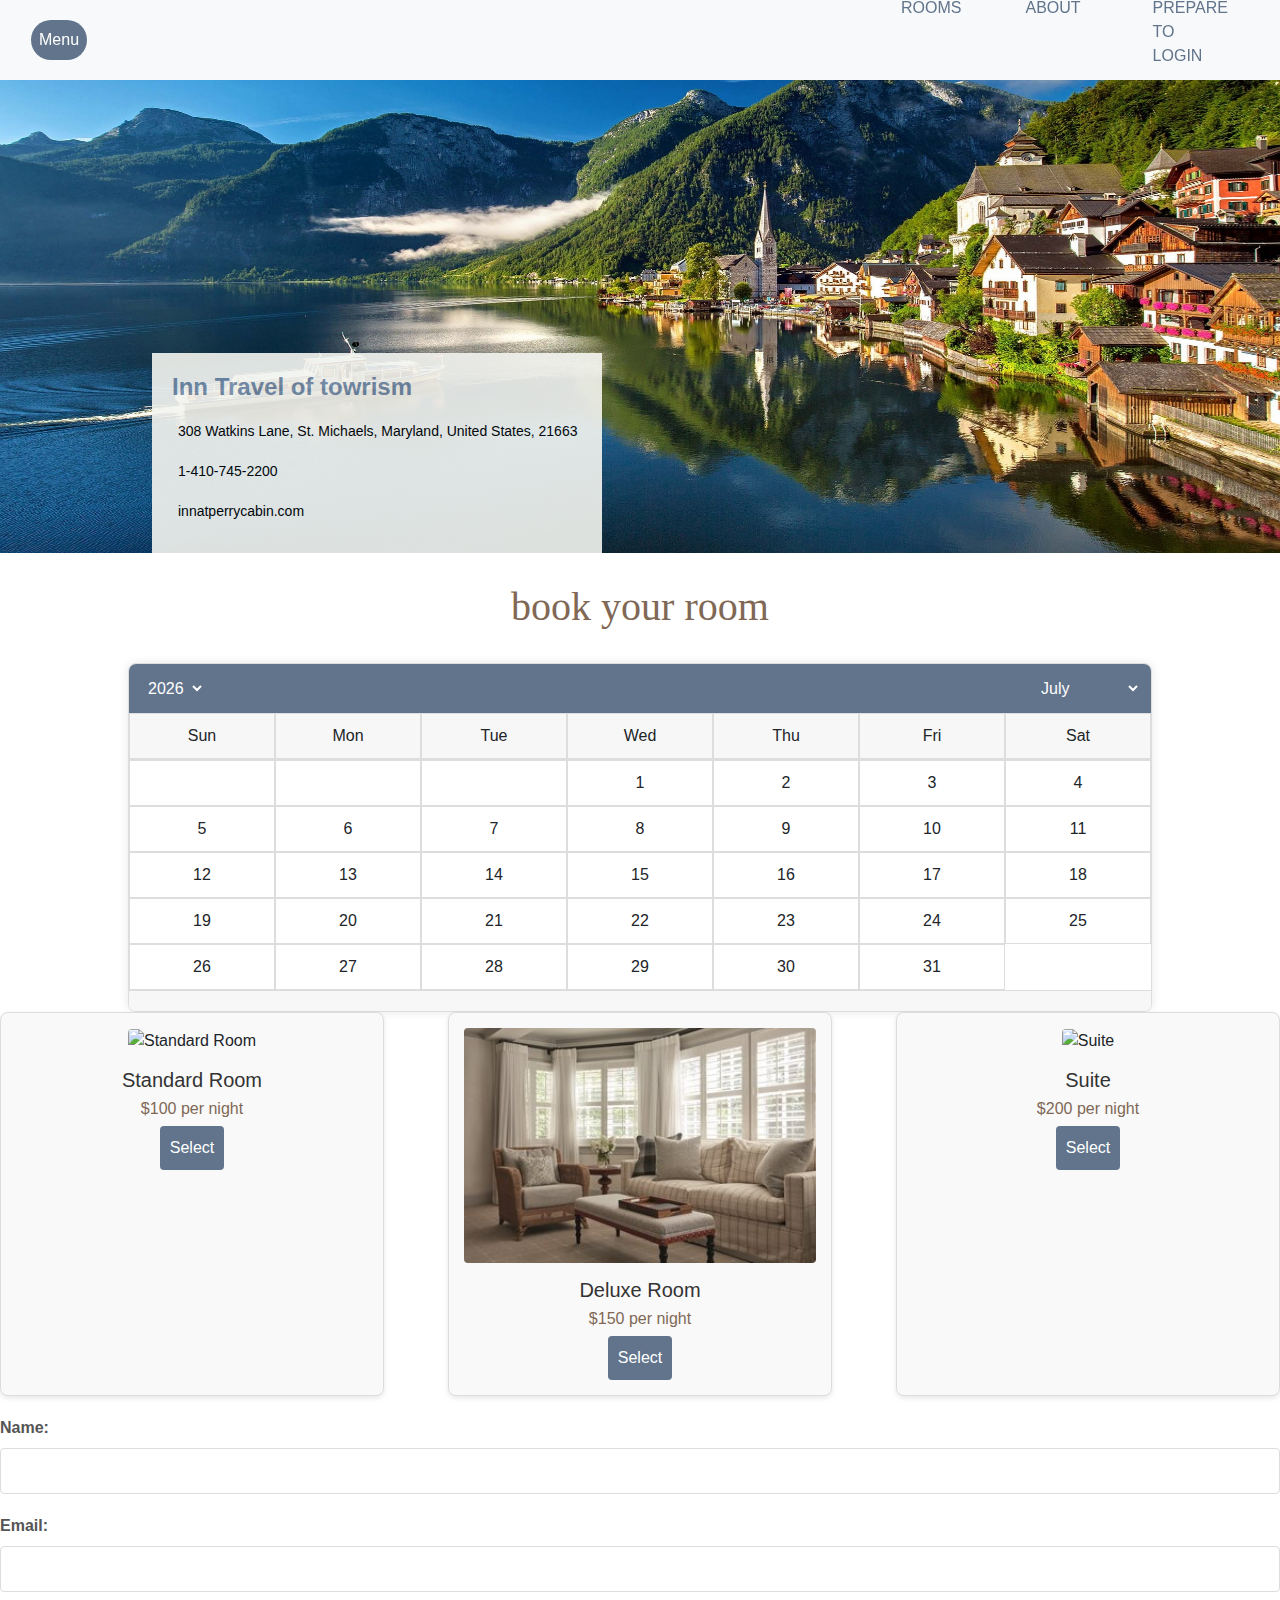
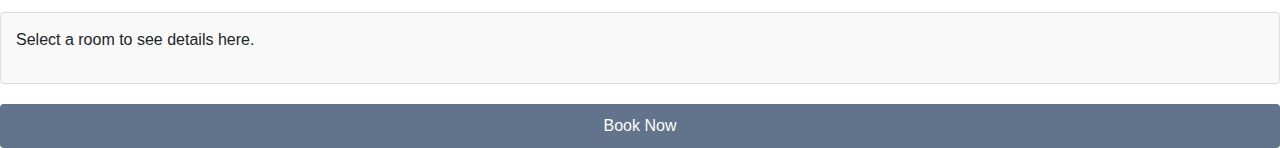
==== book.html @ 37dd4fe8 "first try" ====
<!DOCTYPE html>
<html lang="en">

<head>
  <meta charset="UTF-8">
  <meta name="viewport" content="width=device-width, initial-scale=1.0">
  <title>book</title>
  <link rel="stylesheet" href="https://cdn.jsdelivr.net/npm/bootstrap@4.0.0/dist/css/bootstrap.min.css"
    integrity="sha384-Gn5384xqQ1aoWXA+058RXPxPg6fy4IWvTNh0E263XmFcJlSAwiGgFAW/dAiS6JXm" crossorigin="anonymous">
  <script src="https://cdn.jsdelivr.net/npm/bootstrap@5.3.3/dist/js/bootstrap.bundle.min.js"
    integrity="sha384-YvpcrYf0tY3lHB60NNkmXc5s9fDVZLESaAA55NDzOxhy9GkcIdslK1eN7N6jIeHz"
    crossorigin="anonymous"></script>

  <link rel="stylesheet" href="https://cdnjs.cloudflare.com/ajax/libs/font-awesome/6.6.0/css/all.min.css"
    integrity="sha512-Kc323vGBEqzTmouAECnVceyQqyqdsSiqLQISBL29aUW4U/M7pSPA/gEUZQqv1cwx4OnYxTxve5UMg5GT6L4JJg=="
    crossorigin="anonymous" referrerpolicy="no-referrer" />

  <link rel="stylesheet" href="book.css">

</head>

<body>


  <!-- navbar -->


  <nav class="navbar navbar-expand-lg navbar-light bg-light">
    <div class="container-fluid">
      <div class="collapse navbar-collapse" id="navbarSupportedContent">
        <ul class="navbar-nav me-auto mb-2 mb-lg-0">
          <li class="nav-item">
            <a id="main" class="nav-link active" aria-current="page"
              href="C:\Users\Sreejith\OneDrive\Desktop\project\2\index.html" id="menuName">Menu</a>
          </li>
          </li>
          <li class="nav-item">
            <a class="nav-link disabled" href="#" tabindex="-1" aria-disabled="true"></a>
          </li>
        </ul>
        <ul class="d-flex">

          <a id="offers" class="nav-link active" aria-current="page" href="#">ROOMS</a>
          <a id="stay" class="nav-link active" aria-current="page" href="#">ABOUT</a>
          <a id="login" class="nav-link active" aria-current="page" href="#">PREPARE TO LOGIN</a>
          <a id="sign" class="nav-link active" aria-current="page" href="#">SIGN IN</a>

        </ul>
      </div>
    </div>

  </nav>
  <div class="book-img">
    <img class="img-book" src="img-book.jpg" alt="">
    <div class="img-div">
      <h4 class="img-h1">
        Inn Travel of towrism
      </h4>
      <p class="img-p1">
        <i class="fa-brands fa-wpforms" id="icon-all"></i>308 Watkins Lane, St. Michaels, Maryland, United States, 21663
      </p>
      <p class="img-p1">
        <i class="fa-solid fa-link" id="icon-all"></i>1-410-745-2200
      </p>
      <p class="img-p1">
        <i class="fa-solid fa-phone" id="icon-all"></i>
        innatperrycabin.com
      </p>
    </div>
  </div>

  <h1 class="bool-room">book your room</h1> <br>

  <!-- calender -->
  
  <center>
  <div class="calendar">
    <div class="header">
        <select id="year-select"></select>
        <select id="month-select"></select>
    </div>
    <div class="days">
        <div class="day">Sun</div>
        <div class="day">Mon</div>
        <div class="day">Tue</div>
        <div class="day">Wed</div>
        <div class="day">Thu</div>
        <div class="day">Fri</div>
        <div class="day">Sat</div>
    </div>
    <div class="dates" id="dates"></div>
    <div id="selected-date" class="selected-date"></div>
</div class="dates" id="dates"></div>
</center>



  <div class="gallery">
    <div class="room-card" data-room="Standard Room" data-price="100">
      <img src="room1.jpg" alt="Standard Room">
      <h3>Standard Room</h3>
      <p>$100 per night</p>
      <button class="select-room">Select</button>
    </div>
    <div class="room-card" data-room="Deluxe Room" data-price="150">
      <img src="room3.jpg" alt="Deluxe Room">
      <h3>Deluxe Room</h3>
      <p>$150 per night</p>
      <button class="select-room">Select</button>
    </div>
    <div class="room-card" data-room="Suite" data-price="200">
      <img src="room2.jpg" alt="Suite">
      <h3>Suite</h3>
      <p>$200 per night</p>
      <button class="select-room">Select</button>
    </div>
  </div>
  
  <!-- Booking Form -->
  <form id="booking-form">
    <label for="name">Name:</label>
    <input type="text" id="name" name="name" required>

    <label for="email">Email:</label>
    <input type="email" id="email" name="email" required>

    <div id="selected-room-info">
      <p>Select a room to see details here.</p>
    </div>

    <button type="submit">Book Now</button>
  </form>
  
  <script>
  document.addEventListener('DOMContentLoaded', () => {
    const yearSelect = document.getElementById('year-select');
    const monthSelect = document.getElementById('month-select');
    const datesElement = document.getElementById('dates');
    const selectedDateElement = document.getElementById('selected-date');
    const today = new Date();

    function populateYearDropdown() {
        for (let year = today.getFullYear() - 10; year <= today.getFullYear() + 10; year++) {
            const option = document.createElement('option');
            option.value = year;
            option.textContent = year;
            if (year === today.getFullYear()) {
                option.selected = true;
            }
            yearSelect.appendChild(option);
        }
    }

    function populateMonthDropdown() {
        const months = [
            'January', 'February', 'March', 'April', 'May', 'June',
            'July', 'August', 'September', 'October', 'November', 'December'
        ];
        months.forEach((month, index) => {
            const option = document.createElement('option');
            option.value = index;
            option.textContent = month;
            if (index === today.getMonth()) {
                option.selected = true;
            }
            monthSelect.appendChild(option);
        });
    }

    function renderCalendar(year, month) {
        const firstDay = new Date(year, month, 1).getDay();
        const lastDate = new Date(year, month + 1, 0).getDate();
        
        datesElement.innerHTML = '';

        for (let i = 0; i < firstDay; i++) {
            datesElement.innerHTML += '<div class="date"></div>';
        }

        for (let date = 1; date <= lastDate; date++) {
            datesElement.innerHTML += `<div class="date">${date}</div>`;
        }
    }

    function updateCalendar() {
        const selectedYear = parseInt(yearSelect.value);
        const selectedMonth = parseInt(monthSelect.value);
        renderCalendar(selectedYear, selectedMonth);
    }

    function displaySelectedDate(event) {
        if (event.target.classList.contains('date') && event.target.textContent) {
            const selectedYear = parseInt(yearSelect.value);
            const selectedMonth = parseInt(monthSelect.value);
            const selectedDay = event.target.textContent;
            selectedDateElement.textContent = `Selected Date: ${selectedMonth + 1}/${selectedDay}/${selectedYear}`;
        }
    }

    // Initialize dropdowns and calendar
    populateYearDropdown();
    populateMonthDropdown();
    updateCalendar();

    // Event listeners
    yearSelect.addEventListener('change', updateCalendar);
    monthSelect.addEventListener('change', updateCalendar);
    datesElement.addEventListener('click', displaySelectedDate);
});

  </script>

  <!-- Bootstrap JS and dependencies -->
  <script src="https://cdn.jsdelivr.net/npm/@popperjs/core@2.11.6/dist/umd/popper.min.js"></script>
  <script src="https://stackpath.bootstrapcdn.com/bootstrap/5.3.0/js/bootstrap.min.js"></script>
</body>

</html>
---- book.css ----
�� * {  
         m a r g i n :   0 ;  
         p a d d i n g :   0 ;  
 }  
 . n a v b a r . n a v b a r - e x p a n d - l g   {  
         h e i g h t :   8 0 p x ;  
         z - i n d e x :   4 ;  
         p o s i t i o n :   f i x e d ;  
         w i d t h :   1 0 0 % ;  
 }  
  
 # m a i n {  
         b a c k g r o u n d - c o l o r :   # 6 1 7 4 8 c   ;  
         c o l o r :   w h i t e ;  
         b o r d e r - r a d i u s :   2 5 p x ;  
 }  
  
 # m a i n : h o v e r {  
         b a c k g r o u n d - c o l o r :       # 8 f 7 a 6 a ; ;  
 }  
  
 # o f f e r s {  
         m a r g i n - l e f t :   7 9 0 p x ;  
         p a d d i n g :   8 p x ;  
         c o l o r :   # 6 1 7 4 8 c ;  
  
 }  
 # o f f e r s : h o v e r {  
         c o l o r :    
         # c e d 7 e 0  
         ;  
 }  
 # s t a y {  
         m a r g i n - l e f t :   4 0 p x ;  
         c o l o r :   # 6 1 7 4 8 c ;  
 }  
 # s t a y : h o v e r {  
         c o l o r :    
         # c e d 7 e 0  
         ;  
 }  
  
 # l o g i n {  
         m a r g i n - l e f t :   4 0 p x ;  
         c o l o r :   # 6 1 7 4 8 c ;  
 }  
  
 # l o g i n : h o v e r {  
         c o l o r :    
         # c e d 7 e 0  
         ;  
 }  
  
 # s i g n {  
         m a r g i n - l e f t :   4 0 p x ;  
         c o l o r :   # 6 1 7 4 8 c ;  
 }  
 # s i g n : h o v e r {  
         c o l o r :    
         # c e d 7 e 0  
         ;  
 }  
  
 # s i g n {  
         m a r g i n - l e f t :   4 0 p x ;  
         c o l o r :   # 6 1 7 4 8 c ;  
 }  
 # s i g n : h o v e r {  
         c o l o r :    
         # c e d 7 e 0  
         ;  
 }  
  
 / *   i m g   * /  
 . b o o k - i m g {  
         w i d t h :   1 0 0 % ;  
         h e i g h t :   5 5 3 p x ;  
 }  
  
 . i m g - b o o k {  
         w i d t h :   1 0 0 % ;  
         h e i g h t :   5 5 3 p x ;  
 }  
 . i m g - d i v {  
         w i d t h :   4 5 0 p x ;  
         h e i g h t :   2 0 0 p x ;  
         p o s i t i o n :   a b s o l u t e ;  
         l e f t :   1 5 2 p x ;  
         t o p :   3 5 3 p x ;  
         b a c k g r o u n d - c o l o r :   # f 4 f 5 f 0 ;  
         o p a c i t y :   0 . 9 ;  
 }  
 . i m g - h 1 {  
         c o l o r :    
         # 6 f 8 8 a 6  
         ;  
         m a r g i n :   2 0 p x   0 p x   0 p x   2 0 p x ;  
         f o n t - w e i g h t :   b o l d e r ;  
         f o n t - f a m i l y :   A r i a l ,   H e l v e t i c a ,   s a n s - s e r i f ;  
 }  
 . i m g - p 1 {  
         c o l o r :   b l a c k ;  
         m a r g i n - l e f t :   2 1 p x ;  
         f o n t - s i z e :   1 4 p x ;  
         m a r g i n - t o p :   1 9 p x ;  
 }  
 . b o o l - r o o m {  
         t e x t - a l i g n :   c e n t e r ;  
         m a r g i n - t o p :   3 0 p x ;  
         f o n t - f a m i l y :   ' T i m e s   N e w   R o m a n ' ,   T i m e s ,   s e r i f ;  
         c o l o r :   # 8 0 6 8 5 5 ;  
 }  
 # i c o n - a l l {  
         c o l o r :   b l a c k ;  
         m a r g i n - r i g h t :   5 p x ;  
 } . g a l l e r y   {  
         d i s p l a y :   f l e x ;  
         j u s t i f y - c o n t e n t :   s p a c e - b e t w e e n ;  
         m a r g i n - b o t t o m :   2 0 p x ;  
 }  
  
 . r o o m - c a r d   {  
         b a c k g r o u n d - c o l o r :   # f 9 f 9 f 9 ;  
         b o r d e r :   1 p x   s o l i d   # d d d ;  
         b o r d e r - r a d i u s :   8 p x ;  
         p a d d i n g :   1 5 p x ;  
         w i d t h :   3 0 % ;  
         t e x t - a l i g n :   c e n t e r ;  
         b o x - s h a d o w :   0   2 p x   5 p x   r g b a ( 0 ,   0 ,   0 ,   0 . 1 ) ;  
         t r a n s i t i o n :   t r a n s f o r m   0 . 2 s ;  
 }  
  
 . r o o m - c a r d   i m g   {  
         w i d t h :   1 0 0 % ;  
         h e i g h t :   a u t o ;  
         b o r d e r - r a d i u s :   4 p x ;  
 }  
  
 . r o o m - c a r d   h 3   {  
         m a r g i n :   1 5 p x   0   5 p x ;  
         f o n t - s i z e :   2 0 p x ;  
         c o l o r :   # 3 3 3 ;  
 }  
  
 . r o o m - c a r d   p   {  
         m a r g i n :   5 p x   0 ;  
         f o n t - s i z e :   1 6 p x ;  
         c o l o r :     # 8 0 6 8 5 5 ; ;  
 }  
  
 . r o o m - c a r d   . s e l e c t - r o o m   {  
         b a c k g r o u n d - c o l o r :     # 6 1 7 4 8 c ;  
         c o l o r :   w h i t e ;  
         b o r d e r :   n o n e ;  
         p a d d i n g :   1 0 p x ;  
         b o r d e r - r a d i u s :   4 p x ;  
         c u r s o r :   p o i n t e r ;  
         f o n t - s i z e :   1 6 p x ;  
 }  
  
 . r o o m - c a r d   . s e l e c t - r o o m : h o v e r   {  
         b a c k g r o u n d - c o l o r :     # 6 1 7 4 8 c ;  
 }  
  
 f o r m   {  
         d i s p l a y :   f l e x ;  
         f l e x - d i r e c t i o n :   c o l u m n ;  
 }  
  
 l a b e l   {  
         m a r g i n - b o t t o m :   8 p x ;  
         f o n t - w e i g h t :   b o l d ;  
         c o l o r :   # 5 5 5 ;  
 }  
  
 i n p u t [ t y p e = " t e x t " ] ,  
 i n p u t [ t y p e = " e m a i l " ]   {  
         p a d d i n g :   1 0 p x ;  
         b o r d e r :   1 p x   s o l i d   # d d d ;  
         b o r d e r - r a d i u s :   4 p x ;  
         m a r g i n - b o t t o m :   2 0 p x ;  
         f o n t - s i z e :   1 6 p x ;  
 }  
  
 # s e l e c t e d - r o o m - i n f o   {  
         p a d d i n g :   1 5 p x ;  
         b a c k g r o u n d - c o l o r :   # f 9 f 9 f 9 ;  
         b o r d e r :   1 p x   s o l i d   # d d d ;  
         b o r d e r - r a d i u s :   4 p x ;  
         m a r g i n - b o t t o m :   2 0 p x ;  
 }  
  
 b u t t o n [ t y p e = " s u b m i t " ]   {  
         p a d d i n g :   1 0 p x ;  
         b o r d e r :   n o n e ;  
         b o r d e r - r a d i u s :   4 p x ;  
         b a c k g r o u n d - c o l o r :     # 6 1 7 4 8 c ;  
         c o l o r :   w h i t e ;  
         f o n t - s i z e :   1 6 p x ;  
         c u r s o r :   p o i n t e r ;  
 }  
  
 b u t t o n [ t y p e = " s u b m i t " ] : h o v e r   {  
         b a c k g r o u n d - c o l o r :     # 8 0 6 8 5 5 ;  
 }  
 . c a l e n d a r   {  
         b o r d e r :   1 p x   s o l i d   # d d d ;  
         b o r d e r - r a d i u s :   8 p x ;  
         b a c k g r o u n d - c o l o r :   # f f f ;  
         b o x - s h a d o w :   0   0   1 0 p x   r g b a ( 0 ,   0 ,   0 ,   0 . 1 ) ;  
         o v e r f l o w :   h i d d e n ;  
         w i d t h :   8 0 % ;  
 }  
  
 . h e a d e r   {  
         p a d d i n g :   1 0 p x ;  
         d i s p l a y :   f l e x ;  
         j u s t i f y - c o n t e n t :   s p a c e - b e t w e e n ;  
         a l i g n - i t e m s :   c e n t e r ;  
         b a c k g r o u n d - c o l o r :   # 6 1 7 4 8 c ;  
         c o l o r :   w h i t e ;  
 }  
  
 # y e a r - s e l e c t ,   # m o n t h - s e l e c t   {  
         b a c k g r o u n d - c o l o r :   # 6 1 7 4 8 c ;  
         c o l o r :   w h i t e ;  
         b o r d e r :   n o n e ;  
         p a d d i n g :   5 p x ;  
         b o r d e r - r a d i u s :   4 p x ;  
 }  
  
 . d a y s ,   . d a t e s   {  
         d i s p l a y :   g r i d ;  
         g r i d - t e m p l a t e - c o l u m n s :   r e p e a t ( 7 ,   1 f r ) ;  
 }  
  
 . d a y   {  
         p a d d i n g :   1 0 p x ;  
         t e x t - a l i g n :   c e n t e r ;  
         b a c k g r o u n d - c o l o r :   # f 7 f 7 f 7 ;  
         b o r d e r :   1 p x   s o l i d   # d d d ;  
 }  
  
 . d a t e s   {  
         b o r d e r - t o p :   1 p x   s o l i d   # d d d ;  
 }  
  
 . d a t e   {  
         p a d d i n g :   1 0 p x ;  
         t e x t - a l i g n :   c e n t e r ;  
         b o r d e r :   1 p x   s o l i d   # d d d ;  
         b a c k g r o u n d - c o l o r :   # f f f ;  
         c u r s o r :   p o i n t e r ;  
 }  
  
 . d a t e : h o v e r   {  
         b a c k g r o u n d - c o l o r :   # e 7 e 7 e 7 ;  
 }  
  
 . s e l e c t e d - d a t e   {  
         p a d d i n g :   1 0 p x ;  
         t e x t - a l i g n :   c e n t e r ;  
         b o r d e r - t o p :   1 p x   s o l i d   # d d d ;  
         b a c k g r o u n d - c o l o r :   # f 7 f 7 f 7 ;  
 }  
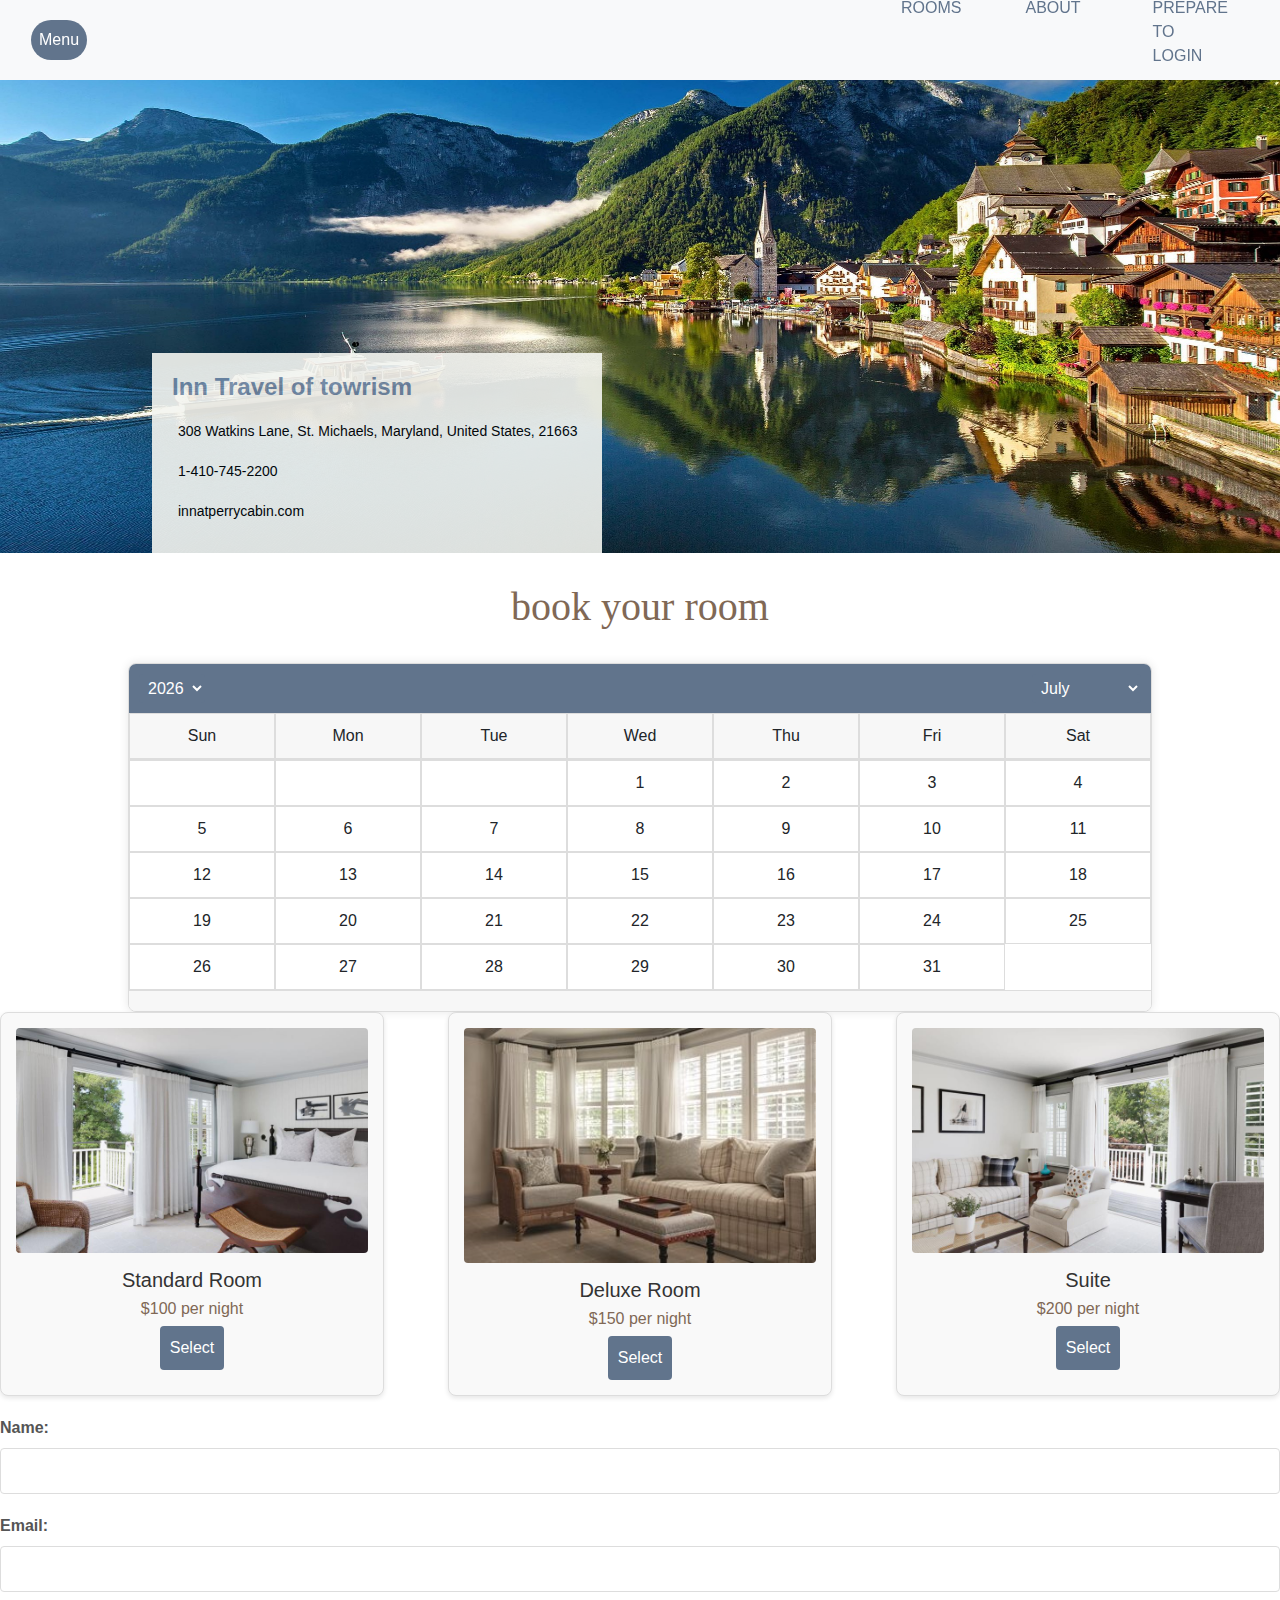
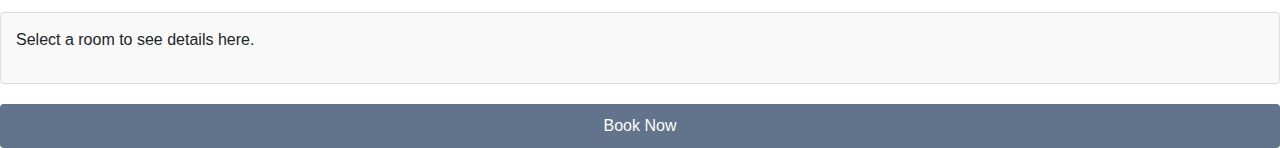
==== commit 0c9573b6: "second commit" ====
--- a/book.html
+++ b/book.html
@@ -31,7 +31,7 @@
         <ul class="navbar-nav me-auto mb-2 mb-lg-0">
           <li class="nav-item">
             <a id="main" class="nav-link active" aria-current="page"
-              href="C:\Users\Sreejith\OneDrive\Desktop\project\2\index.html" id="menuName">Menu</a>
+              href="index.html" id="menuName">Menu</a>
           </li>
           </li>
           <li class="nav-item">
